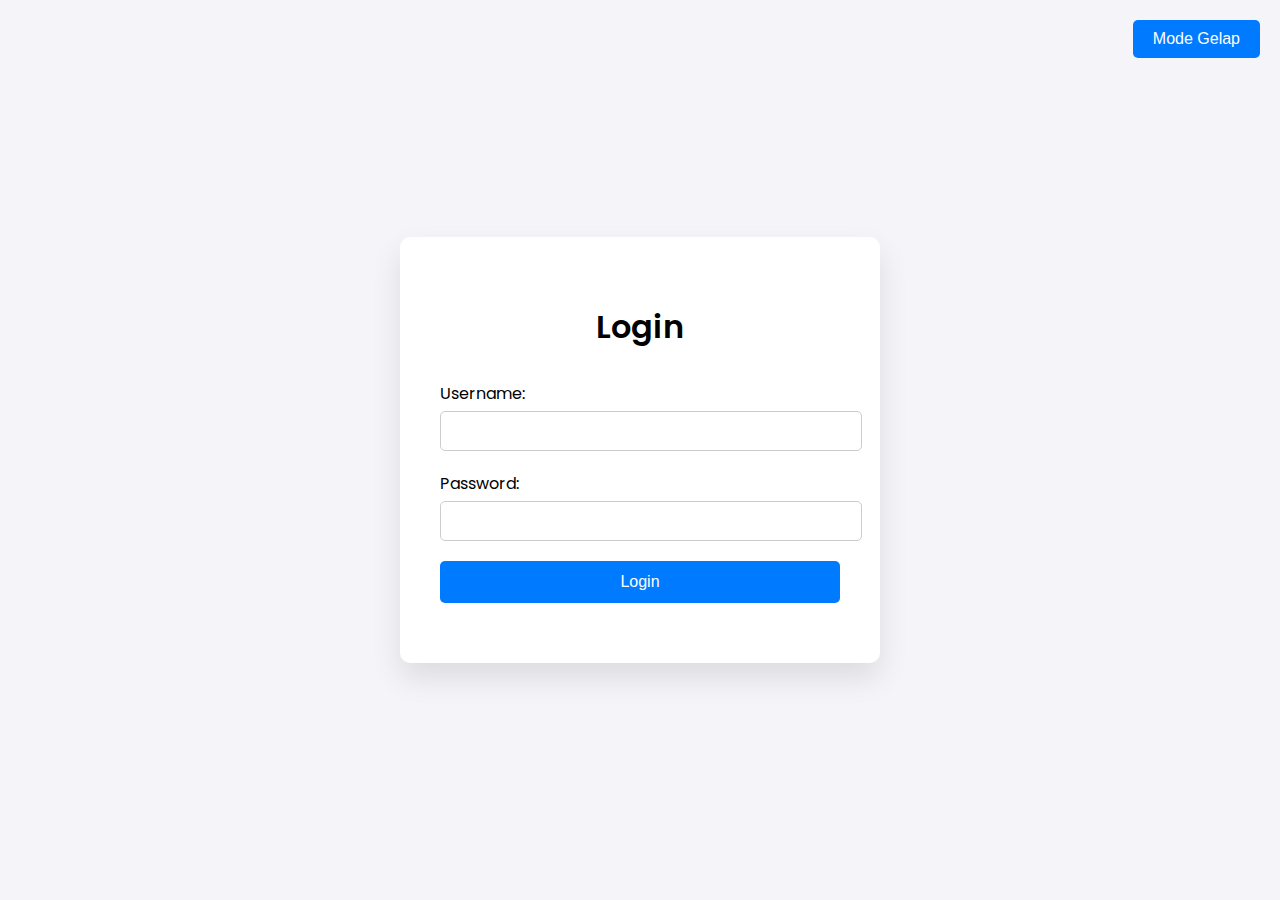
==== login.html @ 44f7dc77 "Add files via upload" ====
<!DOCTYPE html>
<html lang="id">

<head>
    <meta charset="UTF-8">
    <meta name="viewport" content="width=device-width, initial-scale=1.0">
    <title>Login - Fathan Naufal Ahsan</title>
    <link href="https://fonts.googleapis.com/css2?family=Poppins:wght@300;400;600&display=swap" rel="stylesheet">
    <link href="https://cdnjs.cloudflare.com/ajax/libs/font-awesome/5.15.4/css/all.min.css" rel="stylesheet">
    <style>
        /* Global Styles */
        body {
            font-family: 'Poppins', sans-serif;
            margin: 0;
            padding: 0;
            background-color: #f4f4f9;
            display: flex;
            justify-content: center;
            align-items: center;
            height: 100vh;
            transition: background-color 0.3s ease;
        }

        body.dark-mode {
            background-color: #121212;
            color: #ffffff;
        }

        h1, h2, h3 {
            font-weight: 600;
        }

        a {
            text-decoration: none;
            color: inherit;
        }

        button {
            padding: 12px 25px;
            background-color: #ff3b2f;
            color: white;
            border: none;
            cursor: pointer;
            font-size: 16px;
            border-radius: 5px;
            transition: background-color 0.3s ease;
        }

        button:hover {
            background-color: #ff3b2f;
        }

        .dark-mode button {
            background-color: #28a745;
        }

        .dark-mode button:hover {
            background-color: #28a745;
        }

        /* Login Form */
        .login-container {
            background-color: #ffffff;
            padding: 40px;
            border-radius: 10px;
            box-shadow: 0 15px 30px rgba(0, 0, 0, 0.1);
            width: 100%;
            max-width: 400px;
            text-align: center;
            transition: background-color 0.3s ease, box-shadow 0.3s ease;
        }

        .dark-mode .login-container {
            background-color: #1e1e1e;
            color: #ffffff;
            box-shadow: 0 15px 30px rgba(255, 255, 255, 0.1);
        }

        .login-container h2 {
            margin-bottom: 30px;
            font-size: 2rem;
        }

        .login-container label {
            display: block;
            margin-bottom: 5px;
            text-align: left;
            font-size: 16px;
        }

        .login-container input[type="text"],
        .login-container input[type="password"] {
            width: 100%;
            padding: 10px;
            margin-bottom: 20px;
            border: 1px solid #ccc;
            border-radius: 5px;
            font-size: 16px;
        }

        .login-container button {
            width: 100%;
            padding: 12px;
            background-color: #007bff;
            color: white;
            border: none;
            border-radius: 5px;
            cursor: pointer;
            font-size: 16px;
            transition: background-color 0.3s ease;
        }

        .login-container button:hover {
            background-color: #0056b3;
        }

        .dark-mode .login-container button {
            background-color: #28a745;
        }

        .dark-mode .login-container button:hover {
            background-color: #218838;
        }

        .login-container .message {
            margin-top: 20px;
            font-size: 16px;
        }

        .login-container .message.success {
            color: green;
        }

        .login-container .message.error {
            color: red;
        }

        /* Animation */
        .login-container {
            animation: fadeIn 1s ease-out;
        }

        @keyframes fadeIn {
            from {
                opacity: 0;
                transform: translateY(-20px);
            }
            to {
                opacity: 1;
                transform: translateY(0);
            }
        }

        /* Dark Mode Toggle */
        .theme-toggle {
            position: absolute;
            top: 20px;
            right: 20px;
            background-color: #007bff;
            color: white;
            border: none;
            border-radius: 5px;
            cursor: pointer;
            padding: 10px 20px;
            font-size: 16px;
            transition: background-color 0.3s ease;
        }

        .theme-toggle:hover {
            background-color: #0056b3;
        }

        .dark-mode .theme-toggle {
            background-color: #28a745;
        }

        .dark-mode .theme-toggle:hover {
            background-color: #218838;
        }
    </style>
</head>

<body>
    <button id="theme-toggle" class="theme-toggle" aria-label="Toggle Mode Gelap">Mode Gelap</button>
    <div class="login-container">
        <h2>Login</h2>
        <form id="loginForm">
            <label for="username">Username:</label>
            <input type="text" id="username" name="username" required>
            <label for="password">Password:</label>
            <input type="password" id="password" name="password" required>
            <button type="submit">Login</button>
        </form>
        <p id="loginMessage" class="message"></p>
    </div>

    <script>
        // Dark Mode Toggle
        const themeToggle = document.getElementById('theme-toggle');
        const body = document.body;

        themeToggle.addEventListener('click', () => {
            body.classList.toggle('dark-mode');
            if (body.classList.contains('dark-mode')) {
                themeToggle.textContent = 'Mode Terang';
            } else {
                themeToggle.textContent = 'Mode Gelap';
            }
        });

    // Placeholder logic for login
    document.getElementById("loginForm").addEventListener("submit", function(event) {
    event.preventDefault();
    var username = document.getElementById("username").value;
    var password = document.getElementById("password").value;

    // Placeholder credentials
    var validUsername = "admin";
    var validPassword = "password";

    if (username === validUsername && password === validPassword) {
        document.getElementById("loginMessage").textContent = "Login berhasil!";
        document.getElementById("loginMessage").classList.remove("error");
        document.getElementById("loginMessage").classList.add("success");

        // Simpan status login
        localStorage.setItem("user_logged_in", "true");

        // Redirect ke halaman biodata
        setTimeout(() => {
            window.location.href = "index.html";
        }, 1500);
    } else {
        document.getElementById("loginMessage").textContent = "Username atau password salah!";
        document.getElementById("loginMessage").classList.remove("success");
        document.getElementById("loginMessage").classList.add("error");
    }
    });
    </script>
</body>

</html>
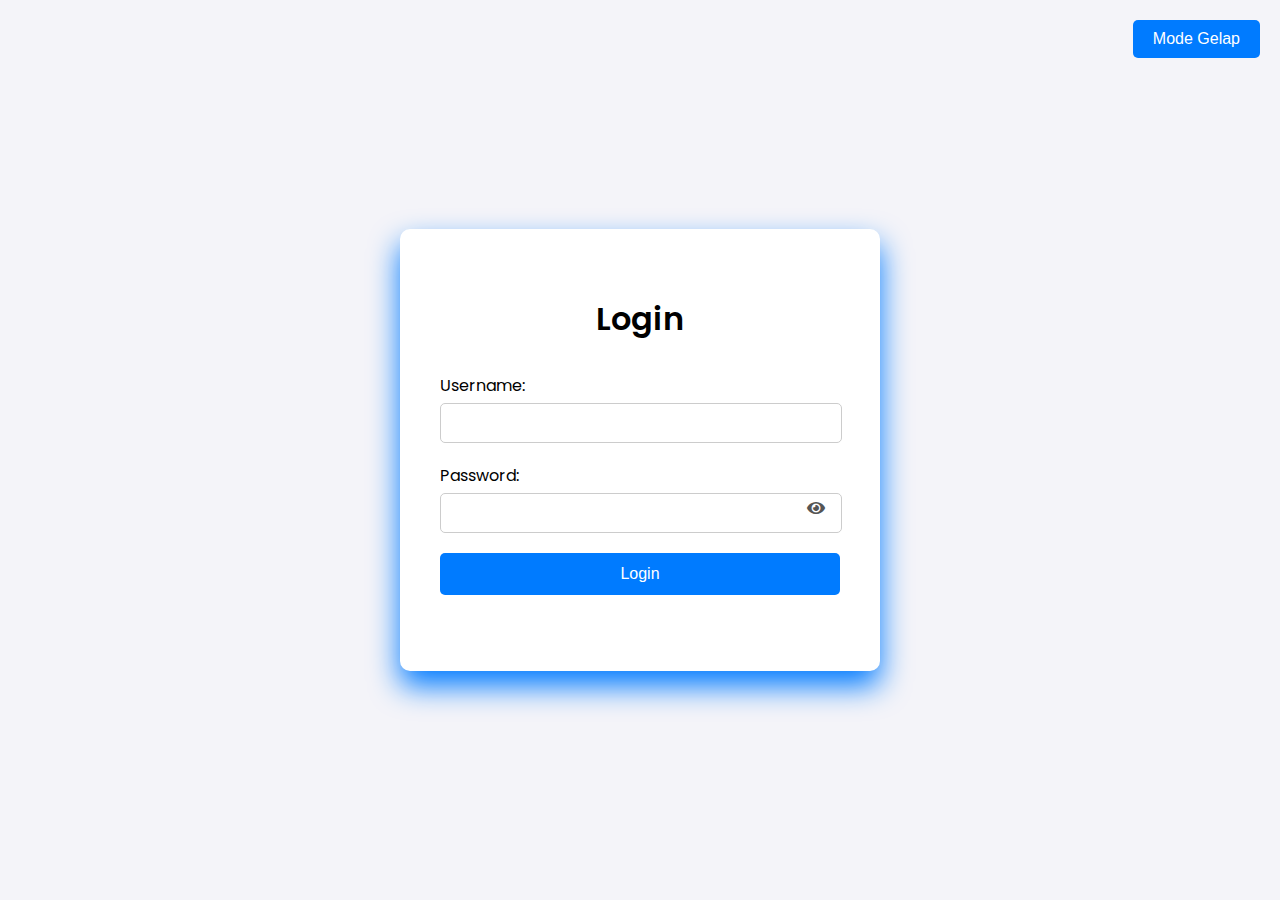
==== commit 867d5120: "login.html" ====
--- a/login.html
+++ b/login.html
@@ -19,6 +19,7 @@
             align-items: center;
             height: 100vh;
             transition: background-color 0.3s ease;
+            color: #333;
         }
 
         body.dark-mode {
@@ -37,7 +38,7 @@
 
         button {
             padding: 12px 25px;
-            background-color: #ff3b2f;
+            background-color: #007bff;
             color: white;
             border: none;
             cursor: pointer;
@@ -47,7 +48,7 @@
         }
 
         button:hover {
-            background-color: #ff3b2f;
+            background-color: #0056b3;
         }
 
         .dark-mode button {
@@ -55,7 +56,7 @@
         }
 
         .dark-mode button:hover {
-            background-color: #28a745;
+            background-color: #218838;
         }
 
         /* Login Form */
@@ -63,7 +64,7 @@
             background-color: #ffffff;
             padding: 40px;
             border-radius: 10px;
-            box-shadow: 0 15px 30px rgba(0, 0, 0, 0.1);
+            box-shadow: 0 15px 30px #007bff;
             width: 100%;
             max-width: 400px;
             text-align: center;
@@ -73,12 +74,17 @@
         .dark-mode .login-container {
             background-color: #1e1e1e;
             color: #ffffff;
-            box-shadow: 0 15px 30px rgba(255, 255, 255, 0.1);
+            box-shadow: 0 15px 30px #28a745;
         }
 
         .login-container h2 {
             margin-bottom: 30px;
             font-size: 2rem;
+            color: black;
+        }
+
+        .dark-mode .login-container h2 {
+            color: #ffffff;
         }
 
         .login-container label {
@@ -86,16 +92,57 @@
             margin-bottom: 5px;
             text-align: left;
             font-size: 16px;
+            color: black;
+        }
+
+        .dark-mode .login-container label {
+            color: white;
         }
 
         .login-container input[type="text"],
         .login-container input[type="password"] {
-            width: 100%;
+            width: 95%;
             padding: 10px;
+            max-width: 450px;
             margin-bottom: 20px;
             border: 1px solid #ccc;
             border-radius: 5px;
             font-size: 16px;
+            transition: border-color 0.3s ease;
+        }
+
+        .login-container input[type="text"]:focus,
+        .login-container input[type="password"]:focus {
+            border-color: #007bff;
+            outline: none;
+        }
+
+        .dark-mode .login-container input[type="text"]:focus,
+        .dark-mode .login-container input[type="password"]:focus {
+            border-color: #28a745;
+            outline: none;
+        }
+
+        .login-container .input-group {
+            position: relative;
+        }
+
+        .login-container .input-group i {
+            position: absolute;
+            top: 50%;
+            right: 15px;
+            transform: translateY(-50%);
+            cursor: pointer;
+            color: #555;
+            transition: color 0.3s ease;
+        }
+
+        .login-container .input-group i:hover {
+            color: #007bff;
+        }
+
+        .dark-mode .login-container .input-group i:hover {
+            color: #28a745;
         }
 
         .login-container button {
@@ -125,6 +172,13 @@
         .login-container .message {
             margin-top: 20px;
             font-size: 16px;
+            display: flex;
+            align-items: center;
+            justify-content: center;
+        }
+
+        .login-container .message i {
+            margin-right: 10px;
         }
 
         .login-container .message.success {
@@ -177,66 +231,102 @@
         .dark-mode .theme-toggle:hover {
             background-color: #218838;
         }
+
+        /* Responsive Design */
+        @media (max-width: 480px) {
+            .login-container {
+                padding: 30px;
+            }
+
+            .login-container h2 {
+                font-size: 1.8rem;
+            }
+
+            .login-container input[type="text"],
+            .login-container input[type="password"] {
+                font-size: 14px;
+            }
+
+            .login-container button {
+                font-size: 14px;
+            }
+        }
     </style>
 </head>
 
 <body>
     <button id="theme-toggle" class="theme-toggle" aria-label="Toggle Mode Gelap">Mode Gelap</button>
+
     <div class="login-container">
         <h2>Login</h2>
         <form id="loginForm">
-            <label for="username">Username:</label>
-            <input type="text" id="username" name="username" required>
-            <label for="password">Password:</label>
-            <input type="password" id="password" name="password" required>
+            <div class="input-group">
+                <label for="username">Username:</label>
+                <input type="text" id="username" name="username" required>
+            </div>
+            <div class="input-group">
+                <label for="password">Password:</label>
+                <input type="password" id="password" name="password" required>
+                <i class="fas fa-eye" id="togglePassword"></i>
+            </div>
             <button type="submit">Login</button>
         </form>
         <p id="loginMessage" class="message"></p>
     </div>
 
     <script>
-        // Dark Mode Toggle
+        // === MODE GELAP ===
         const themeToggle = document.getElementById('theme-toggle');
         const body = document.body;
 
         themeToggle.addEventListener('click', () => {
             body.classList.toggle('dark-mode');
-            if (body.classList.contains('dark-mode')) {
-                themeToggle.textContent = 'Mode Terang';
+            themeToggle.textContent = body.classList.contains('dark-mode') ? 'Mode Terang' : 'Mode Gelap';
+        });
+
+        // === CEK APAKAH SUDAH LOGIN ===
+        if (localStorage.getItem("user_logged_in") === "true") {
+            window.location.href = "index.html"; // Langsung masuk ke halaman utama
+        }
+
+        // === LOGIN HANDLER ===
+        document.getElementById("loginForm").addEventListener("submit", function(event) {
+            event.preventDefault();
+            const username = document.getElementById("username").value;
+            const password = document.getElementById("password").value;
+
+            const validUsername = "admin";
+            const validPassword = "password";
+
+            if (username === validUsername && password === validPassword) {
+                document.getElementById("loginMessage").innerHTML = "<i class='fas fa-check-circle'></i> Login berhasil!";
+                document.getElementById("loginMessage").classList.remove("error");
+                document.getElementById("loginMessage").classList.add("success");
+
+                localStorage.setItem("user_logged_in", "true");
+                localStorage.setItem("login_time", Date.now()); // Simpan waktu login
+
+                setTimeout(() => {
+                    window.location.href = "index.html"; // Arahkan ke halaman utama
+                }, 1500);
             } else {
-                themeToggle.textContent = 'Mode Gelap';
+                document.getElementById("loginMessage").innerHTML = "<i class='fas fa-exclamation-circle'></i> Username atau password salah!";
+                document.getElementById("loginMessage").classList.remove("success");
+                document.getElementById("loginMessage").classList.add("error");
             }
         });
 
-    // Placeholder logic for login
-    document.getElementById("loginForm").addEventListener("submit", function(event) {
-    event.preventDefault();
-    var username = document.getElementById("username").value;
-    var password = document.getElementById("password").value;
-
-    // Placeholder credentials
-    var validUsername = "admin";
-    var validPassword = "password";
-
-    if (username === validUsername && password === validPassword) {
-        document.getElementById("loginMessage").textContent = "Login berhasil!";
-        document.getElementById("loginMessage").classList.remove("error");
-        document.getElementById("loginMessage").classList.add("success");
-
-        // Simpan status login
-        localStorage.setItem("user_logged_in", "true");
-
-        // Redirect ke halaman biodata
-        setTimeout(() => {
-            window.location.href = "index.html";
-        }, 1500);
-    } else {
-        document.getElementById("loginMessage").textContent = "Username atau password salah!";
-        document.getElementById("loginMessage").classList.remove("success");
-        document.getElementById("loginMessage").classList.add("error");
-    }
-    });
+        // === PASSWORD VISIBILITY TOGGLE ===
+        const togglePassword = document.getElementById('togglePassword');
+        const passwordInput = document.getElementById('password');
+
+        togglePassword.addEventListener('click', function() {
+            const type = passwordInput.getAttribute('type') === 'password' ? 'text' : 'password';
+            passwordInput.setAttribute('type', type);
+            togglePassword.classList.toggle('fa-eye');
+            togglePassword.classList.toggle('fa-eye-slash');
+        });
     </script>
 </body>
 
-</html>+</html>
